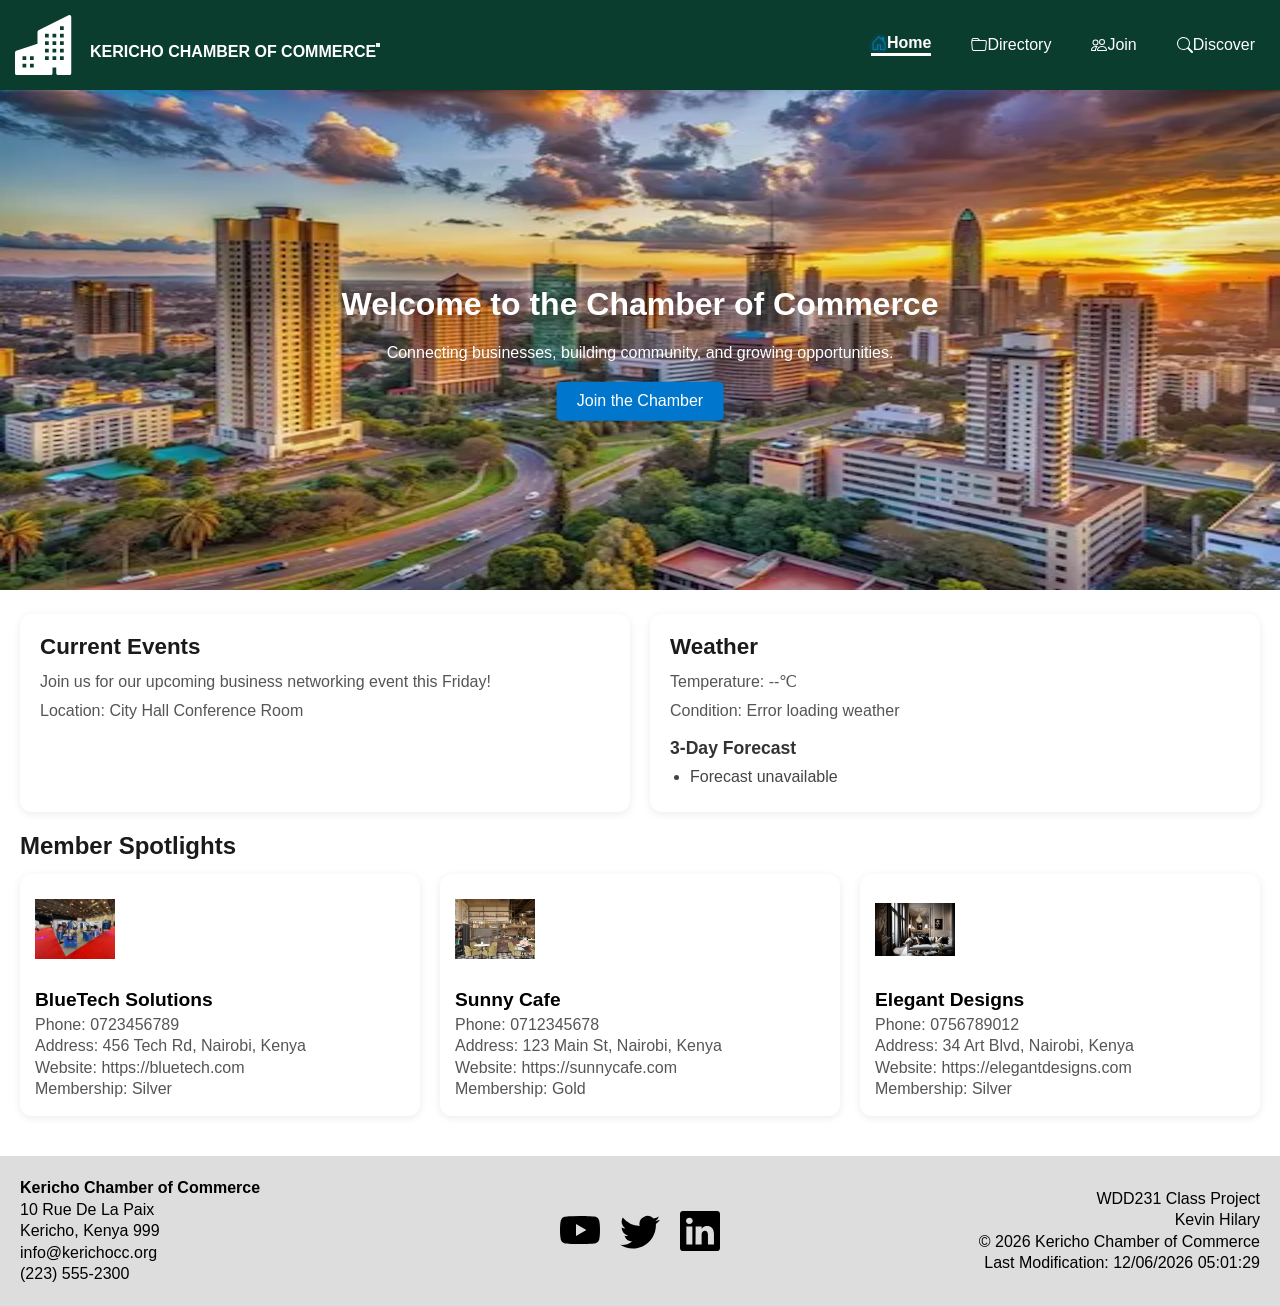
==== chamber/index.html @ c84eed0a "home" ====
<!DOCTYPE html>
<html lang="en">

<head>
    <meta charset="UTF-8">
    <meta name="viewport" content="width=device-width, initial-scale=1.0">
    <title>Kericho Chamber of Commerce Home Page</title>
    <meta name="description"
        content="Kevin Hilary is a web and computer programming student in Kenya building responsive websites and also studing Medicine.">
    <meta name="author" content="Kevin Hilary">
    <link rel="icon" href="images/favicon.svg">
    <!-- Open Graph Meta Tags -->
    <meta property="og:title" content="Home Page">
    <meta property="og:description"
        content="This is my course home page for Web Fundamentals showing my projects and assignments.">
    <meta property="og:image" content="https://kevinhilary.github.io/wdd231/chamber/images/chamberimg-large.webp">
    <meta property="og:url" content="https://kevinhilary.github.io/wdd231/chamber/index.html">
    <!-- Preconnect for faster loading -->
    <link rel="preconnect" href="https://fonts.googleapis.com">
    <link rel="preconnect" href="https://fonts.gstatic.com" crossorigin>

    <!-- Link to the Google Font -->
    <link href="https://fonts.googleapis.com/css2?family=Roboto:wght@400;700&display=swap" rel="stylesheet">
    <link rel="stylesheet" href="styles/normalize.css">
    <link rel="stylesheet" href="styles/main.css">
    <script src="scripts/main.js" defer></script>
</head>

<body>
    <header>
        <img class="logo" src="images/buildings-fill.svg" alt="logo">
        <span>KERICHO CHAMBER OF COMMERCE</span>
        <button id="ham-btn" class="hamburger"></button>
        <nav id="nav-bar" class="firstflex navigation">
            <ul>
                <li class="active">
                    <img src="images/house-door.svg" alt="home">
                    <a href="#">Home</a>
                </li>

                <li>
                    <img src="images/folder.svg" alt="directory">
                    <a href="directory.html">Directory</a>
                </li>

                <li>
                    <img src="images/people.svg" alt="join">
                    <a href="join.html">Join</a>
                </li>

                <li>
                    <img src="images/search.svg" alt="discover">
                    <a href="discover.html">Discover</a>
                </li>
            </ul>
        </nav>
    </header>
    <main>
        <section class="hero">
            <picture>
            <source srcset="images/hero-image-large.webp" media="(min-width: 1000px)">
            <source srcset="images/hero-image-medium.webp" media="(min-width: 600px)">
            <img src="images/hero-image-small.webp" alt="Home" loading="lazy">
        </picture>
        <div class="hero-text">
            <h1>Welcome to the Chamber of Commerce</h1>
            <p>Connecting businesses, building community, and growing opportunities.</p>
            <a href="join.html" class="cta-button">Join the Chamber</a>
        </div>
        </section>
        <section class="home-info">
            <div class="eventss">
                <h2>Current Events</h2>
                <p>Join us for our upcoming business networking event this Friday!</p>
                <p>Location: City Hall Conference Room</p>
            </div>
            <div class="weatherr">
                <h2>Weather</h2>
                <p>Temperature: <span id="temp">--</span>℃</p>
                <p>Condition: <span id="desc">--</span></p>
                <h3>3-Day Forecast</h3>
                <ul id="forecast">
                    <li>Day 1: --℃</li>
                    <li>Day 2: --℃</li>
                    <li>Day 3: --℃</li>
                </ul>
            </div>
        </section>
        <section class="spotlights">
            <h2>Member Spotlights</h2>
            <div class="spotlight-cards" id="spotlight-cards">

            </div>
        </section>
    </main>
    <footer>
        <div class="footer-container">

            <div class="footer-left">
                <p><strong>Kericho Chamber of Commerce</strong></p>
                <p>10 Rue De La Paix</p>
                <p>Kericho, Kenya 999</p>
                <p>info@kerichocc.org</p>
                <p>(223) 555-2300</p>
            </div>

            <div class="footer-center">
                <img src="images/youtube.svg" alt="YouTube">
                <img src="images/twitter.svg" alt="Twitter">
                <img src="images/linkedin.svg" alt="LinkedIn">
            </div>

            <div class="footer-right">
                <p>WDD231 Class Project</p>
                <p>Kevin Hilary</p>
                <p>© <span id="year"></span> Kericho Chamber of Commerce</p>
                <p>Last Modification: <span id="lastModified"></span></p>
            </div>

        </div>
    </footer>
</body>

</html>
---- chamber/styles/main.css ----
* {
    margin: 0;
    padding: 0;
    font-family: "Josefin Sans", sans-serif;
    box-sizing: border-box;
}

header {
    display: flex;
    align-items: center;
    background-color: #0b3d2e;
    color: white;
    padding: 15px;
}

.firstflex ul {
    display: flex;
    gap: 40px;
    list-style: none;
    justify-content: flex-end;
    margin-top: 0;
    padding: 10px;
}

.firstflex {
    margin-left: auto;
}

header img {
    filter: invert(100%)
}

header span {
    margin-left: 15px;
    margin-top: 15px;
    font-weight: bold;
}

.logo {
    width: 60px;
    height: auto;
}

.firstflex li.active {
    color: #ffffff;
    font-weight: bold;
    border-bottom: 3px solid #ffffff;
}

.firstflex li.active img {
    filter: invert(31%) sepia(90%) saturate(5000%) hue-rotate(180deg) brightness(0.95) drop-shadow(0 0 2px #0077cc);
}

.firstflex li:hover {
    color: #a0d8ff;
    text-decoration: underline;
}

.firstflex li {
    display: flex;
    align-items: center;
}

.chamberpic img {
    width: 100%;
    height: 500px;
    display: block;
    object-fit: cover;
}

.hometitle {
    padding: 10px;
}

.events {
    background: lightgray;
    padding-bottom: 10px;
}

.events h2 {
    display: block;
    background-color: black;
    color: white;
    text-align: center;
    padding: 6px;
}

.weather {
    background: lightgray;
    padding-bottom: 10px;
}

.weather h2 {
    display: block;
    background-color: black;
    color: white;
    text-align: center;
    padding: 6px;
}

.forecast {
    background: lightgray;
    padding-bottom: 10px;
}

.forecast h2 {
    display: block;
    background-color: black;
    color: white;
    text-align: center;
    padding: 6px;
}

.forecast p {
    padding: 5px;
    margin-left: 10px;
}

.homeflex {
    display: flex;
    gap: 1rem;
}

.homeflex section {
    flex: 1;
}

.home-flex h2 {
    margin-top: 0;
}

.cards {
    display: grid;
    grid-template-columns: repeat(auto-fit, minmax(300px, 1fr));
    gap: 20px;
    margin-top: 40px;
}

body.list-view .cards {
    display: block;
}

body.list-view .cards section {
    margin-bottom: 20px;
    width: 100%;
}

.cards section {
    background: #eee;
    padding: 20px;
    border-radius: 8px;
}

.name {
    font-size: 1.4rem;
    font-weight: bold;
    text-align: center;
    margin-bottom: 5px;
}

.tagline {
    font-size: 0.9rem;
    text-align: center;
    border-bottom: 11px solid #ccc;
    padding-bottom: 8px;
    margin-bottom: 15px;
}

.business-info {
    display: flex;
    gap: 15px;
    align-items: center;
    flex-wrap: wrap;
}

.contact p {
    margin: 4px 0;
}



.footer-left p {
    margin: 3px 0;
}

.footer-center {
    display: flex;
    justify-content: center;
    gap: 20px;
}

.footer-center img {
    width: 40px;
}

.footer-right {
    text-align: right;
}

.footer-right p {
    margin: 3px 0;
}

.footer-container {
    display: grid;
    grid-template-columns: 1fr 1fr 1fr;
    align-items: center;
}

footer {
    background: #ddd;
    margin-top: 40px;
    padding: 20px;
}

/* Container for buttons */
.toggle-buttons {
    display: flex;
    justify-content: center;
    /* center horizontally */
    gap: 15px;
    /* space between buttons */
    margin-top: 20px;
    /* space between buttons and cards */
}

/* Button styling */
.toggle-buttons button {
    background-color: #0077cc;
    color: white;
    border: none;
    padding: 10px 20px;
    border-radius: 8px;
    cursor: pointer;
    font-weight: bold;
    font-size: 1rem;
    transition: background-color 0.3s, transform 0.2s;
}

/* Hover effect */
.toggle-buttons button:hover {
    background-color: #005fa3;
    transform: scale(1.05);
}

/* Active button style */
.toggle-buttons button.active {
    background-color: #ffcc00;
    color: #000;
}

.business-info img {
    width: 200px;
    height: auto;
    object-fit: cover;
    border-radius: 8px;
    flex-shrink: 0;
}

.parent-div {
    display: flex;
    gap: 10px;
}

.sun {
    width: 50px;
    height: auto;
    margin-left: 12px;
}

body.list-view .business-info img {
    display: none;
}

.hero {
    position: relative;
    text-align: center;
}

.hero img {
    width: 100%;
    height: 500px;
}

.hero-text {
    position: absolute;
    top: 50%;
    left: 50%;
    transform: translate(-50%, -50%);
    color: white;
}

.cta-button {
    display: inline-block;
    padding: 10px 20px;
    background-color: #0077cc;
    color: white;
    text-decoration: none;
    margin-top: 20px;
    border-radius: 5px;
}

.home-info {
    display: grid;
    grid-template-columns: 1fr 1fr;
    gap: 20px;
    margin: 20px;
}

.eventss,
.weatherr {
    background-color: #ffffff;
    padding: 20px;
    border-radius: 12px;
    box-shadow: 0 2px 8px rgba(0, 0, 0, 0.08);
}

.eventss h2,
.weatherr h2 {
    margin-bottom: 10px;
    font-size: 1.4rem;
    color: #1a1a1a;
}

.weatherr h3 {
    margin-top: 15px;
    font-size: 1.1rem;
    color: #333;
}

.eventss p,
.weatherr p {
    margin: 5px 0;
    color: #555;
    line-height: 1.5;
}

#forecast {
    margin-top: 10px;
    padding-left: 20px;
    color: #444;
}

#forecast li {
    margin-bottom: 5px;
}
.spotlights{margin: 20px}
.spotlights h2{margin-bottom: 15px;font-size: 1.5rem;color: #1a1a1a;}
.spotlight-cards{display: grid;grid-template-columns: repeat(3, 1fr);gap: 20px;}
.spotlight-card{background-color: #ffffff;padding: 15px;border-radius: 12px;box-shadow: 0 2px 8px rgba(0, 0, 0, 0.08);}
.spotlight-card img{width: 80px;height: 80px;object-fit: contain;margin-bottom: 10px;}
.spotlight-card h3{margin: 5px 0;font-size: 1.2rem;}
.spotlight-card p{margin:3px 0; color: #555}
@media screen and (max-width: 650px) {
    header span {
        font-size: 12px;
        width: 60px;
    }

    .firstflex ul {
        display: flex;
        flex-direction: column;
        align-items: flex-start;
    }

    .hamburger {
        background: none;
        border: none;
        color: white;
        cursor: pointer;
        font-family: Verdana, Geneva, Tahoma, sans-serif;
        margin-left: auto;
    }

    .hamburger::before {
        content: "\2630";
        font-size: 2rem;

    }

    .hamburger.show::before {
        content: "\00d7";
    }

    button {
        display: block;
    }

    .navigation {
        display: none;
    }

    .navigation.show {
        display: block;
    }

    .homeflex {
        display: flex;
        flex-direction: column;
        gap: 1rem;
    }

    .cards {
        display: grid;
        grid-template-columns: 1fr;
        gap: 20px;
    }

    .footer-container {
        grid-template-columns: 1fr;
        text-align: center;
        gap: 15px;
    }

    .footer-right {
        text-align: center;
    }

    .padded {
        padding: 10px;
    }

    .hero img {
        height: 300px;
    }

    .hero-text {
        background-color: #f5f7fa;
        position: static;
        transform: none;
        color: black;
        padding: 20px;
        text-align: center;
        border-radius: 10px;
        margin: 15px auto;
        max-width: 90%;
    }

    .hero {
        text-align: center;
    }

    .hero-text h1 {
        font-size: 1.5rem;
        color: #1a1a1a;
    }

    .hero-text p {
        font-size: 1rem;
        color: #444;
    }

    .cta-button {
        padding: 8px 15px;
        font-size: 0.9rem;
    }

    .home-info {
        grid-template-columns:1fr;
    }
    .spotlight-cards{grid-template-columns: 1fr;}
}
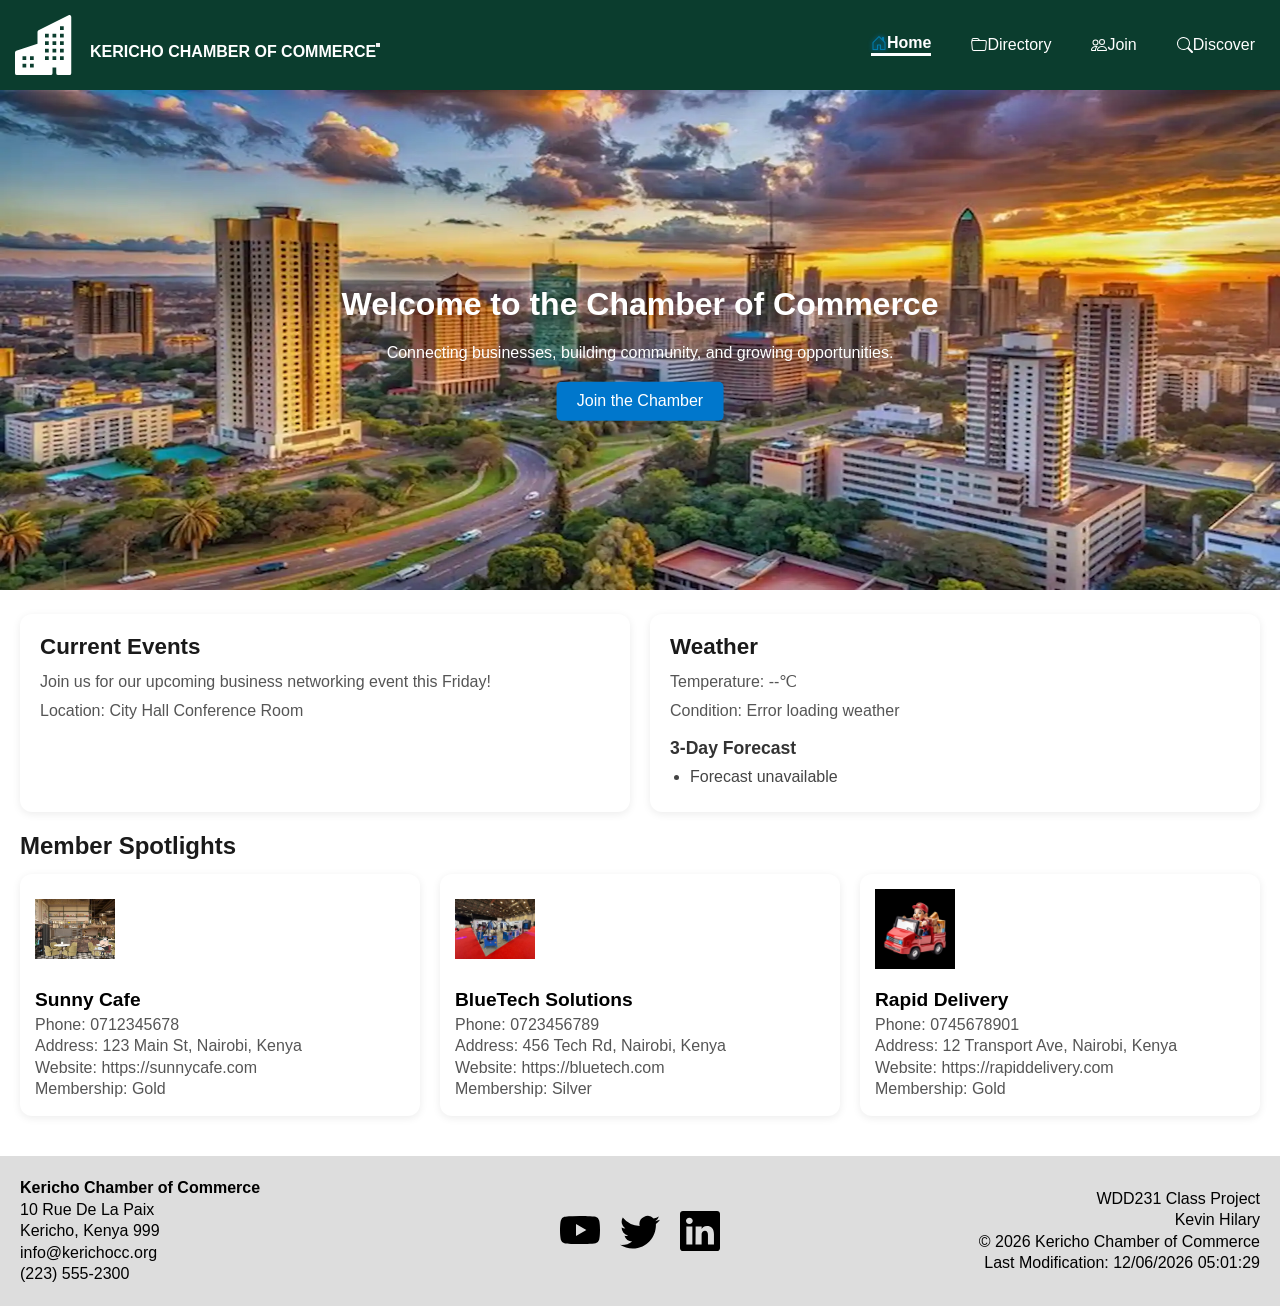
==== commit d49b47ad: "week4" ====
--- a/chamber/index.html
+++ b/chamber/index.html
@@ -35,7 +35,7 @@
             <ul>
                 <li class="active">
                     <img src="images/house-door.svg" alt="home">
-                    <a href="#">Home</a>
+                    <a href="index.html">Home</a>
                 </li>
 
                 <li>
--- a/chamber/styles/main.css
+++ b/chamber/styles/main.css
@@ -344,13 +344,107 @@
 #forecast li {
     margin-bottom: 5px;
 }
-.spotlights{margin: 20px}
-.spotlights h2{margin-bottom: 15px;font-size: 1.5rem;color: #1a1a1a;}
-.spotlight-cards{display: grid;grid-template-columns: repeat(3, 1fr);gap: 20px;}
-.spotlight-card{background-color: #ffffff;padding: 15px;border-radius: 12px;box-shadow: 0 2px 8px rgba(0, 0, 0, 0.08);}
-.spotlight-card img{width: 80px;height: 80px;object-fit: contain;margin-bottom: 10px;}
-.spotlight-card h3{margin: 5px 0;font-size: 1.2rem;}
-.spotlight-card p{margin:3px 0; color: #555}
+
+.spotlights {
+    margin: 20px
+}
+
+.spotlights h2 {
+    margin-bottom: 15px;
+    font-size: 1.5rem;
+    color: #1a1a1a;
+}
+
+.spotlight-cards {
+    display: grid;
+    grid-template-columns: repeat(3, 1fr);
+    gap: 20px;
+}
+
+.spotlight-card {
+    background-color: #ffffff;
+    padding: 15px;
+    border-radius: 12px;
+    box-shadow: 0 2px 8px rgba(0, 0, 0, 0.08);
+}
+
+.spotlight-card img {
+    width: 80px;
+    height: 80px;
+    object-fit: contain;
+    margin-bottom: 10px;
+}
+
+.spotlight-card h3 {
+    margin: 5px 0;
+    font-size: 1.2rem;
+}
+
+.spotlight-card p {
+    margin: 3px 0;
+    color: #555
+}
+
+/* MAIN LAYOUT - DESKTOP FIRST */
+.join-container {
+    display: flex;
+    gap: 20px;
+    align-items: flex-start;
+}
+
+/* FORM (LEFT SIDE) */
+form {
+    flex: 2;
+    display: flex;
+    flex-direction: column;
+    gap: 12px;
+}
+
+/* CARDS (RIGHT SIDE) */
+.cards {
+    flex: 1;
+    display: grid;
+    gap: 15px;
+}
+
+/* CARD STYLE */
+.card {
+    padding: 20px;
+    background: #f2f2f2;
+    border-radius: 12px;
+    text-align: center;
+
+    /* animation */
+    opacity: 0;
+    transform: translateY(20px);
+    animation: fadeIn 1s forwards;
+}
+
+/* STAGGER ANIMATION */
+.card:nth-child(1) {
+    animation-delay: 0.2s;
+}
+
+.card:nth-child(2) {
+    animation-delay: 0.4s;
+}
+
+.card:nth-child(3) {
+    animation-delay: 0.6s;
+}
+
+.card:nth-child(4) {
+    animation-delay: 0.8s;
+}
+
+/* ANIMATION KEYFRAMES */
+@keyframes fadeIn {
+    to {
+        opacity: 1;
+        transform: translateY(0);
+    }
+}
+
 @media screen and (max-width: 650px) {
     header span {
         font-size: 12px;
@@ -456,7 +550,34 @@
     }
 
     .home-info {
-        grid-template-columns:1fr;
-    }
-    .spotlight-cards{grid-template-columns: 1fr;}
-}+        grid-template-columns: 1fr;
+    }
+
+    .spotlight-cards {
+        grid-template-columns: 1fr;
+    }
+
+
+    .join-container {
+        flex-direction: column;
+        padding: 10px;
+    }
+
+    form {
+        width: 100%;
+        max-width: 500px;
+        margin: 0 auto; /* centers the form */
+    }
+
+    .cards {
+        width: 100%;
+        max-width: 500px;
+        margin: 0 auto; /* centers cards */
+    }
+
+    .card {
+        width: 100%;
+    }
+
+}
+
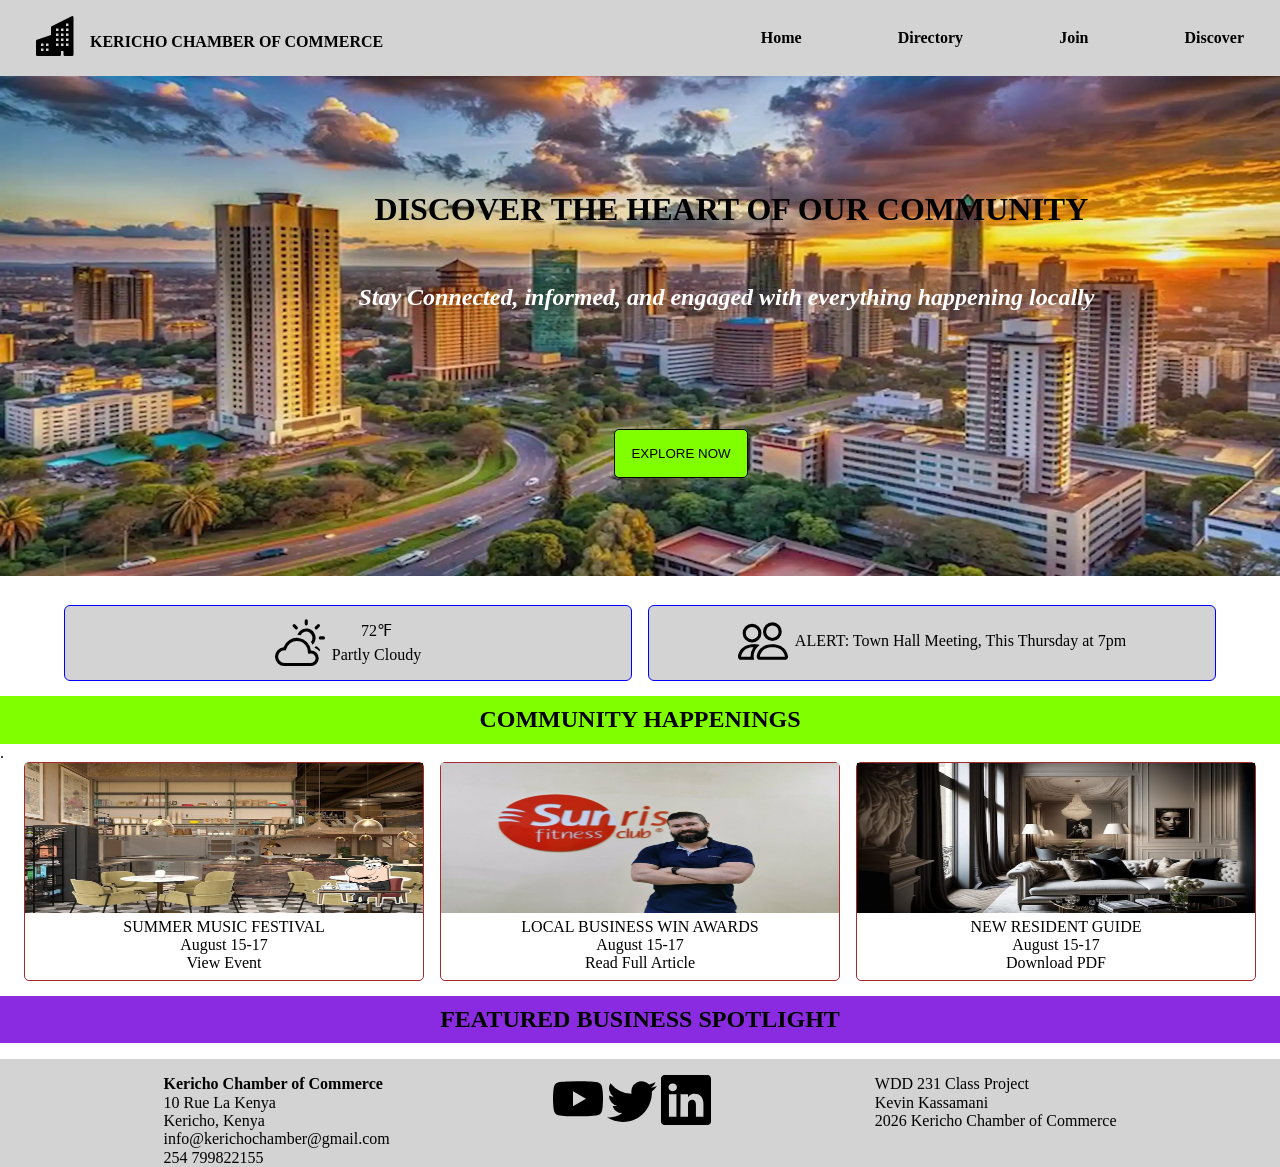
==== commit 409c7867: "home" ====
--- a/chamber/index.html
+++ b/chamber/index.html
@@ -4,17 +4,17 @@
 <head>
     <meta charset="UTF-8">
     <meta name="viewport" content="width=device-width, initial-scale=1.0">
-    <title>Kericho Chamber of Commerce Home Page</title>
+    <title>Kericho Chamber of Commerce Homepage</title>
     <meta name="description"
         content="Kevin Hilary is a web and computer programming student in Kenya building responsive websites and also studing Medicine.">
     <meta name="author" content="Kevin Hilary">
     <link rel="icon" href="images/favicon.svg">
     <!-- Open Graph Meta Tags -->
-    <meta property="og:title" content="Home Page">
+    <meta property="og:title" content="Directory Page">
     <meta property="og:description"
-        content="This is my course home page for Web Fundamentals showing my projects and assignments.">
+        content="This is my course directory page for Web Fundamentals showing my projects and assignments.">
     <meta property="og:image" content="https://kevinhilary.github.io/wdd231/chamber/images/chamberimg-large.webp">
-    <meta property="og:url" content="https://kevinhilary.github.io/wdd231/chamber/index.html">
+    <meta property="og:url" content="https://kevinhilary.github.io/wdd231/chamber/directory.html">
     <!-- Preconnect for faster loading -->
     <link rel="preconnect" href="https://fonts.googleapis.com">
     <link rel="preconnect" href="https://fonts.gstatic.com" crossorigin>
@@ -22,101 +22,105 @@
     <!-- Link to the Google Font -->
     <link href="https://fonts.googleapis.com/css2?family=Roboto:wght@400;700&display=swap" rel="stylesheet">
     <link rel="stylesheet" href="styles/normalize.css">
-    <link rel="stylesheet" href="styles/main.css">
-    <script src="scripts/main.js" defer></script>
+    <link rel="stylesheet" href="styles/mainn.css">
+    <script src="scripts/mainn.js" defer></script>
 </head>
 
 <body>
     <header>
-        <img class="logo" src="images/buildings-fill.svg" alt="logo">
-        <span>KERICHO CHAMBER OF COMMERCE</span>
-        <button id="ham-btn" class="hamburger"></button>
-        <nav id="nav-bar" class="firstflex navigation">
+        <div>
+            <img src="images/buildings-fill.svg" alt="">
+            <span>KERICHO CHAMBER OF COMMERCE</span>
+        </div>
+        <button id="menuBtn"> &#9776; </button>
+        <nav id="navMenu">
             <ul>
-                <li class="active">
-                    <img src="images/house-door.svg" alt="home">
-                    <a href="index.html">Home</a>
-                </li>
-
-                <li>
-                    <img src="images/folder.svg" alt="directory">
-                    <a href="directory.html">Directory</a>
-                </li>
-
-                <li>
-                    <img src="images/people.svg" alt="join">
-                    <a href="join.html">Join</a>
-                </li>
-
-                <li>
-                    <img src="images/search.svg" alt="discover">
-                    <a href="discover.html">Discover</a>
-                </li>
+                <li><a href="index.html">Home</a></li>
+                <li><a href="#">Directory</a> </li>
+                <li><a href="#">Join</a></li>
+                <li><a href="#">Discover</a></li>
             </ul>
         </nav>
     </header>
+
     <main>
-        <section class="hero">
+        <div class="absolute-container">
             <picture>
-            <source srcset="images/hero-image-large.webp" media="(min-width: 1000px)">
-            <source srcset="images/hero-image-medium.webp" media="(min-width: 600px)">
-            <img src="images/hero-image-small.webp" alt="Home" loading="lazy">
-        </picture>
-        <div class="hero-text">
-            <h1>Welcome to the Chamber of Commerce</h1>
-            <p>Connecting businesses, building community, and growing opportunities.</p>
-            <a href="join.html" class="cta-button">Join the Chamber</a>
+                <source srcset="images/hero-image-large.webp" media="(min-width: 1000px)">
+                <source srcset="images/hero-image-medium" media="(min-width: 550px)">
+                <img src="images/hero-image-small.webp" alt="nairobi">
+            </picture>
+
+            <h1>DISCOVER THE HEART OF OUR COMMUNITY</h1>
+            <h2>Stay Connected, informed, and engaged with everything happening locally</h2>
+            <button>EXPLORE NOW</button>
         </div>
-        </section>
-        <section class="home-info">
-            <div class="eventss">
-                <h2>Current Events</h2>
-                <p>Join us for our upcoming business networking event this Friday!</p>
-                <p>Location: City Hall Conference Room</p>
+        <div class="w-flex">
+            <div class="w-card">
+                <div>
+                    <img src="images/cloud-sun.svg">
+                </div>
+                <div>
+                    <p>72℉</p>
+                    <p>Partly Cloudy</p>
+                </div>
             </div>
-            <div class="weatherr">
-                <h2>Weather</h2>
-                <p>Temperature: <span id="temp">--</span>℃</p>
-                <p>Condition: <span id="desc">--</span></p>
-                <h3>3-Day Forecast</h3>
-                <ul id="forecast">
-                    <li>Day 1: --℃</li>
-                    <li>Day 2: --℃</li>
-                    <li>Day 3: --℃</li>
-                </ul>
+            <div class="w-card">
+                <div>
+                    <img src="images/people.svg" alt="people">
+                </div>
+                <div class="ppp">
+                    <p>ALERT: Town Hall Meeting, This Thursday at 7pm</p>
+                </div>
             </div>
-        </section>
-        <section class="spotlights">
-            <h2>Member Spotlights</h2>
-            <div class="spotlight-cards" id="spotlight-cards">
-
+        </div>
+        <h2 class="coom">COMMUNITY HAPPENINGS</h2>.
+        <div class="ha-flex">
+            <div class="ha-card">
+                <img src="images/sunnycafe.jpeg" alt="festival">
+                <p>SUMMER MUSIC FESTIVAL</p>
+                <p>August 15-17</p>
+                <a href="">View Event</a>
             </div>
-        </section>
+            <div class="ha-card">
+                <img src="images/sunrisefitness.jpeg" alt="residence">
+                <p>LOCAL BUSINESS WIN AWARDS</p>
+                <p>August 15-17</p>
+                <a href="">Read Full Article</a>
+            </div>
+            <div class="ha-card">
+                <img src="images/elegantdesigns.jpeg" alt="residence">
+                <p>NEW RESIDENT GUIDE</p>
+                <p>August 15-17</p>
+                <a href="">Download PDF</a>
+            </div>
+        </div>
+        <h2 class="coom2">FEATURED BUSINESS SPOTLIGHT</h2>
     </main>
     <footer>
-        <div class="footer-container">
-
-            <div class="footer-left">
-                <p><strong>Kericho Chamber of Commerce</strong></p>
-                <p>10 Rue De La Paix</p>
-                <p>Kericho, Kenya 999</p>
-                <p>info@kerichocc.org</p>
-                <p>(223) 555-2300</p>
-            </div>
-
-            <div class="footer-center">
-                <img src="images/youtube.svg" alt="YouTube">
-                <img src="images/twitter.svg" alt="Twitter">
-                <img src="images/linkedin.svg" alt="LinkedIn">
-            </div>
-
-            <div class="footer-right">
-                <p>WDD231 Class Project</p>
-                <p>Kevin Hilary</p>
-                <p>© <span id="year"></span> Kericho Chamber of Commerce</p>
-                <p>Last Modification: <span id="lastModified"></span></p>
-            </div>
-
+        <div>
+            <p><strong>Kericho Chamber of Commerce</strong></p>
+            <p>10 Rue La Kenya</p>
+            <p>Kericho, Kenya</p>
+            <p>info@kerichochamber@gmail.com</p>
+            <p>254 799822155</p>
+        </div>
+        <div>
+            <a href="#">
+                <img src="images/youtube.svg" alt="youtube">
+            </a>
+            <a href="#">
+                <img src="images/twitter.svg" alt="twitter">
+            </a>
+            <a href="#">
+                <img src="images/linkedin.svg" alt="linkedin">
+            </a>
+        </div>
+        <div>
+            <p>WDD 231 Class Project</p>
+            <p>Kevin Kassamani</p>
+            <p>2026 Kericho Chamber of Commerce</p>
+            <p id="lastmodiii"></p>
         </div>
     </footer>
 </body>
--- a/chamber/styles/mainn.css
+++ b/chamber/styles/mainn.css
@@ -0,0 +1,221 @@
+* {
+    padding: 0;
+    margin: 0;
+    box-sizing: border-box;
+}
+
+header {
+    display: flex;
+    padding: 1rem;
+    align-items: center;
+    background-color: lightgray;
+    color: black;
+}
+
+header nav ul {
+    display: flex;
+    gap: 6rem;
+}
+
+header nav {
+    margin-left: auto;
+    margin-right: 20px;
+}
+
+header img {
+    margin-left: 20px;
+    margin-right: 10px;
+    width: 40px;
+    height: 40px;
+}
+
+header a {
+    text-decoration: none;
+    font-weight: bold;
+    color: black;
+    cursor: pointer;
+}
+
+header li {
+    list-style: none;
+}
+
+header span {
+    font-weight: bold;
+    position: relative;
+    top: -9px;
+}
+
+#menuBtn {
+    display: none;
+}
+
+main h1 {
+    display: block;
+    font-size: 2rem;
+    font-weight: bold;
+    padding: 1rem;
+}
+
+.list-grid {
+    display: flex;
+    gap: 16px;
+    justify-content: center;
+}
+
+.list-grid button {
+    width: 150px;
+    background-color: bisque;
+    color: black;
+    border-radius: 4px;
+    padding: 1rem;
+}
+
+.card-flex {
+    display: flex;
+    gap: 10px;
+    border-top: 1px solid black;
+    padding-top: 8px;
+}
+
+.card-flex img {
+    width: 150px;
+    height: 150px;
+}
+
+.cardflex-cards {
+    background-color: lightgray;
+    padding: 1rem;
+    border-radius: 4px;
+    display: inline-block;
+    margin-left: 1rem;
+    margin-top: 3rem;
+    margin-right: 1rem;
+}
+
+.bname {
+    text-align: center;
+    font-weight: bold;
+    padding: 8px;
+}
+
+.phone {
+    font-size: 1rem;
+    display: inline-block;
+}
+
+.card-columns {
+    display: grid;
+    grid-template-columns: 1fr 1fr;
+}
+
+.columngrid {
+    grid-template-columns: 1fr 1fr;
+}
+
+.columnlist {
+    grid-template-columns: 1fr;
+    max-width: 600px;
+    margin: 0 auto;
+}
+
+footer {
+    display: flex;
+    background-color: lightgrey;
+    justify-content: space-evenly;
+    margin-top: 1rem;
+    padding-top: 1rem;
+}
+
+footer img {
+    width: 50px;
+    height: 50px;
+}
+
+main picture img{width: 100%;height: 500px;}
+.absolute-container{position: relative;}
+.absolute-container h1{position: absolute;top: 10%;left: 28%;margin-top: 3rem;font-weight: bold;color: black;}
+.absolute-container h2{position: absolute;top: 0;left: 28%;margin-top: 13rem;color: white;font-style: italic;}
+.absolute-container button{position: absolute;top: 70%;left:48%;padding: 1rem;border-radius: 5px;background-color: chartreuse;border: 1px solid black;}
+.w-card{background-color: lightgray;padding: 10px;border-radius: 6px;text-align: center;border: 1px solid blue;}
+.w-flex{display: grid; grid-template-columns: 1fr 1fr;gap: 1rem;max-width: 90%;margin: 0 auto;margin-top: 1.5rem;}
+.w-card img{width: 50px;height: 50px;}
+.w-card{display: flex;gap: 7px;justify-content: center;}
+.w-card p{margin-top: 6px;}
+.ppp{margin-top: 10px;}
+.coom{background-color: chartreuse;color: black;text-align: center;padding: 10px;margin-top: 15px;}
+.ha-card{border: 1px solid brown;border-radius: 5px;width: 400px;}
+.ha-flex{display: flex;gap: 1rem;justify-content: center;}
+.ha-card img{width: 100%;height: 150px;}
+.ha-card p{text-align: center;}
+.ha-card a{display: block;text-align: center;margin-bottom: 7px;}
+.coom2{background-color: blueviolet;color: black;text-align: center;padding: 10px;margin-top: 15px;}
+@media screen and (max-width: 768px) {
+    #navMenu {
+        display: none;
+        flex-direction: column;
+    }
+
+    #navMenu.open {
+        display: flex;
+        gap: 10px;
+    }
+
+    #menuBtn {
+        font-size: 2rem;
+        background: none;
+        border: none;
+        cursor: pointer;
+        margin-left: auto;
+        display: block;
+    }
+
+    header nav ul {
+        flex-direction: column;
+        gap: 20px;
+    }
+
+    header img {
+        margin-left: 10px;
+    }
+
+    header span {
+        position: relative;
+        width: 150px;
+        display: block;
+        top: -5px;
+    }
+
+    .card-columns {
+        display: grid;
+        grid-template-columns: 1fr;
+    }
+
+    .card-flex img {
+        height: 100px;
+        width: 100px;
+    }
+
+    .phone {
+        font-size: 15px;
+    }
+
+    .card-flex p {
+        font-size: 12px;
+    }
+
+    footer {
+        display: grid;
+        grid-template-columns: 1fr;
+        gap: 1rem;
+        padding-left: 1rem;
+    }
+    .absolute-container h1{left: 20%;}
+    .absolute-container h2{left: 10%;margin-top: 18rem;}
+    .absolute-container button{left: 33%;top: 83%;}
+    .w-flex{display: block;}
+    .w-card{margin-bottom: 11px;}
+    .ha-flex{display: block;}
+    .ha-card{width: 300px;margin: 0 auto;margin-bottom: 15px;}
+    .coom2{font-size: 16px;}
+}
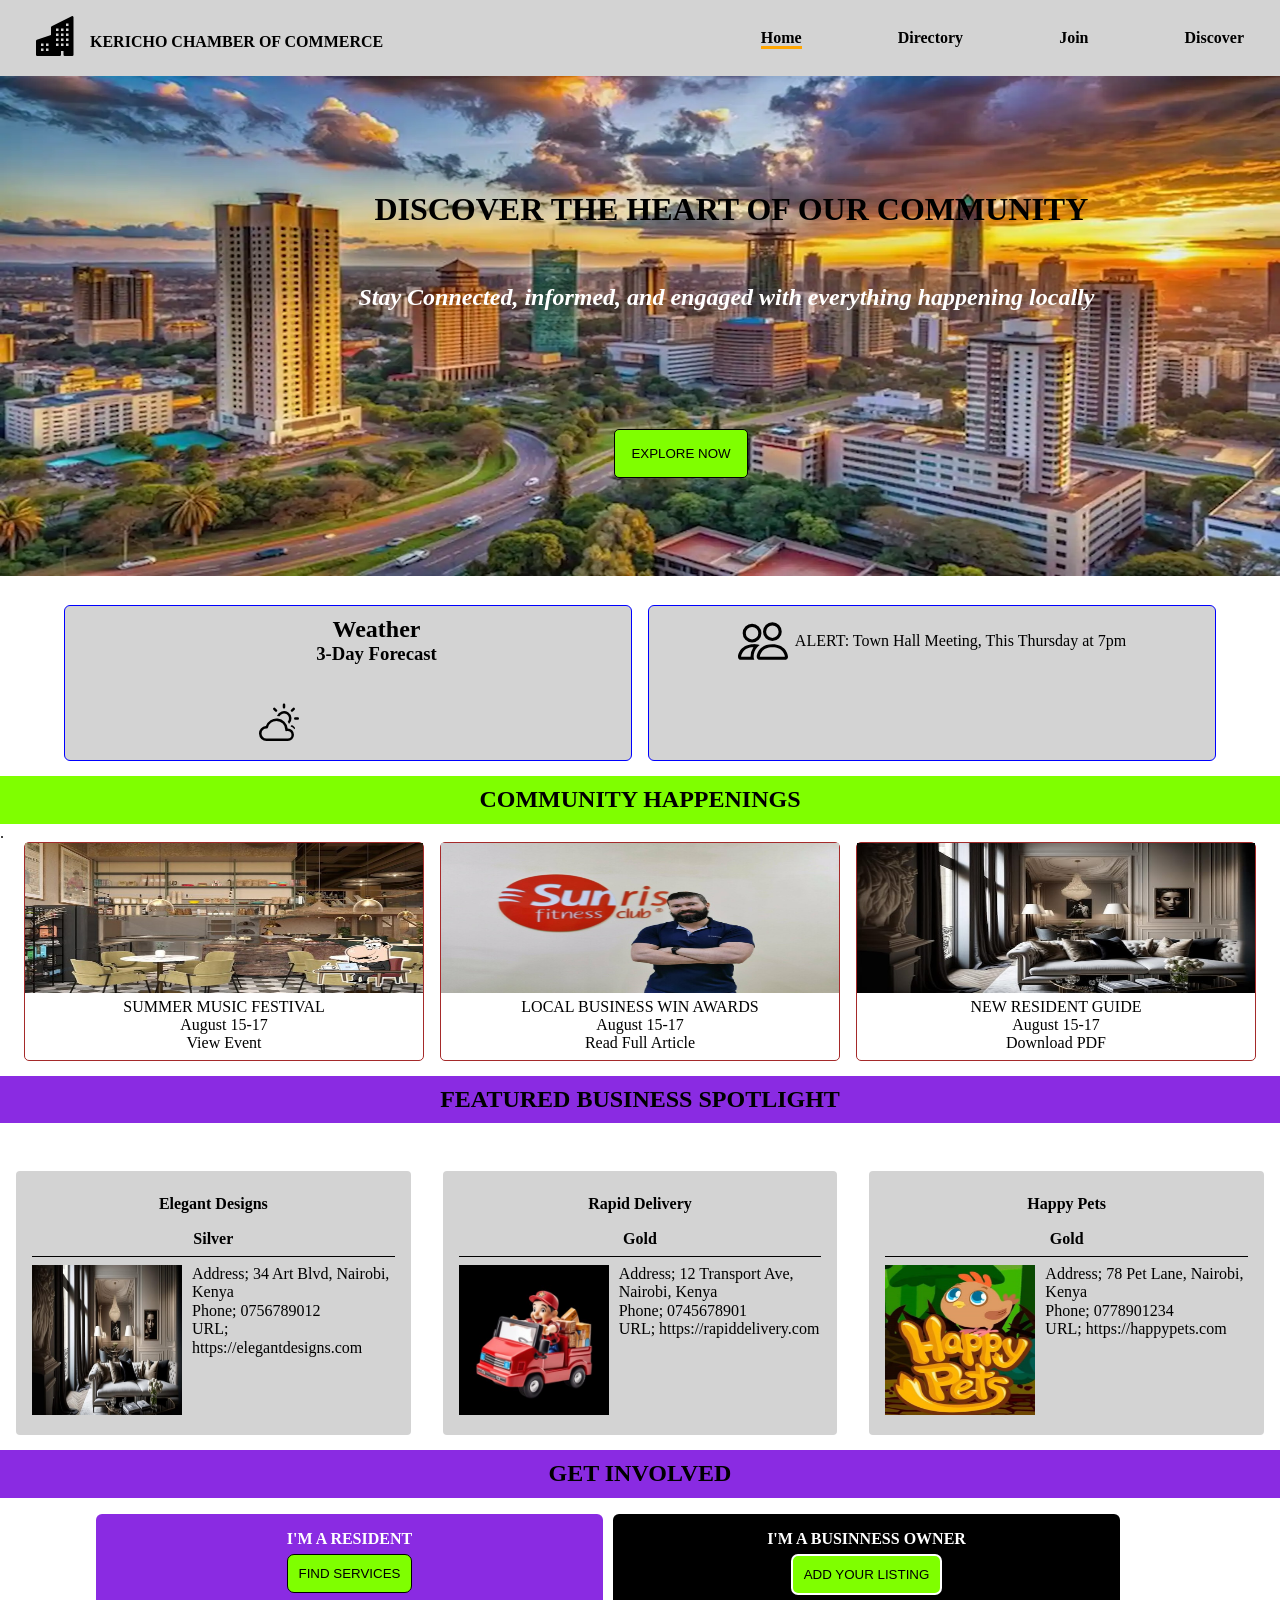
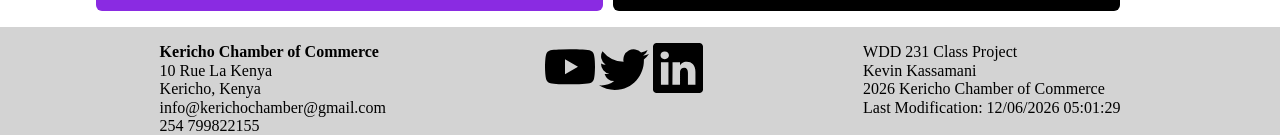
==== commit 9472a51f: "hh" ====
--- a/chamber/index.html
+++ b/chamber/index.html
@@ -35,19 +35,18 @@
         <button id="menuBtn"> &#9776; </button>
         <nav id="navMenu">
             <ul>
-                <li><a href="index.html">Home</a></li>
-                <li><a href="#">Directory</a> </li>
+                <li><a href="index.html" class="active">Home</a></li>
+                <li><a href="directory.html">Directory</a> </li>
                 <li><a href="#">Join</a></li>
                 <li><a href="#">Discover</a></li>
             </ul>
         </nav>
     </header>
-
     <main>
         <div class="absolute-container">
             <picture>
                 <source srcset="images/hero-image-large.webp" media="(min-width: 1000px)">
-                <source srcset="images/hero-image-medium" media="(min-width: 550px)">
+                <source srcset="images/hero-image-medium.webp" media="(min-width: 550px)">
                 <img src="images/hero-image-small.webp" alt="nairobi">
             </picture>
 
@@ -57,12 +56,16 @@
         </div>
         <div class="w-flex">
             <div class="w-card">
-                <div>
+                <div class="hyu">
                     <img src="images/cloud-sun.svg">
                 </div>
                 <div>
-                    <p>72℉</p>
-                    <p>Partly Cloudy</p>
+                    <section class="weather">
+                        <h2>Weather</h2>
+                        <div id="current-weather"></div>
+                        <h3>3-Day Forecast</h3>
+                        <div id="forecast"></div>
+                    </section>
                 </div>
             </div>
             <div class="w-card">
@@ -70,7 +73,7 @@
                     <img src="images/people.svg" alt="people">
                 </div>
                 <div class="ppp">
-                    <p>ALERT: Town Hall Meeting, This Thursday at 7pm</p>
+                    <p class="ppps">ALERT: Town Hall Meeting, This Thursday at 7pm</p>
                 </div>
             </div>
         </div>
@@ -96,6 +99,21 @@
             </div>
         </div>
         <h2 class="coom2">FEATURED BUSINESS SPOTLIGHT</h2>
+        <div class="card-columnss">
+
+        </div>
+
+        <h2 class="coom2">GET INVOLVED</h2>
+        <div class="bx">
+            <div class="box">
+                <h4>I'M A RESIDENT</h4>
+                <button>FIND SERVICES</button>
+            </div>
+            <div class="box box2">
+                <h4>I'M A BUSINNESS OWNER</h4>
+                <button>ADD YOUR LISTING</button>
+            </div>
+        </div>
     </main>
     <footer>
         <div>
--- a/chamber/styles/mainn.css
+++ b/chamber/styles/mainn.css
@@ -21,6 +21,7 @@
     margin-left: auto;
     margin-right: 20px;
 }
+header nav a.active{font-weight: bolder;border-bottom: 3px solid orange;}
 
 header img {
     margin-left: 20px;
@@ -140,6 +141,7 @@
 .w-card{background-color: lightgray;padding: 10px;border-radius: 6px;text-align: center;border: 1px solid blue;}
 .w-flex{display: grid; grid-template-columns: 1fr 1fr;gap: 1rem;max-width: 90%;margin: 0 auto;margin-top: 1.5rem;}
 .w-card img{width: 50px;height: 50px;}
+.hyu img{margin-top: 5rem;padding-right: 10px;}
 .w-card{display: flex;gap: 7px;justify-content: center;}
 .w-card p{margin-top: 6px;}
 .ppp{margin-top: 10px;}
@@ -150,6 +152,12 @@
 .ha-card p{text-align: center;}
 .ha-card a{display: block;text-align: center;margin-bottom: 7px;}
 .coom2{background-color: blueviolet;color: black;text-align: center;padding: 10px;margin-top: 15px;}
+.card-columnss{display: grid;grid-template-columns: 1fr 1fr 1fr;}
+.box{padding: 1rem;background-color: blueviolet;color: white;display: inline-block;border-radius: 6px;box-shadow: 1rem;text-align: center;}
+.box2{background-color: black;}
+.bx{display:grid; grid-template-columns: 1fr 1fr; margin-top: 1rem;gap: 10px; justify-content: center;align-content: center;max-width: 80%;margin-left: 6rem;}
+.box button{padding: 11px;background-color: chartreuse;color: black;margin-top: 6px;border-radius: 7px;border: 1px solid black;}
+.box2 button{border: 2px solid white;}
 @media screen and (max-width: 768px) {
     #navMenu {
         display: none;
@@ -218,4 +226,6 @@
     .ha-flex{display: block;}
     .ha-card{width: 300px;margin: 0 auto;margin-bottom: 15px;}
     .coom2{font-size: 16px;}
+    .card-columnss{grid-template-columns:1fr ;}
+    .bx{display: grid;grid-template-columns: 1fr;margin-left: 2.5rem;}
 }
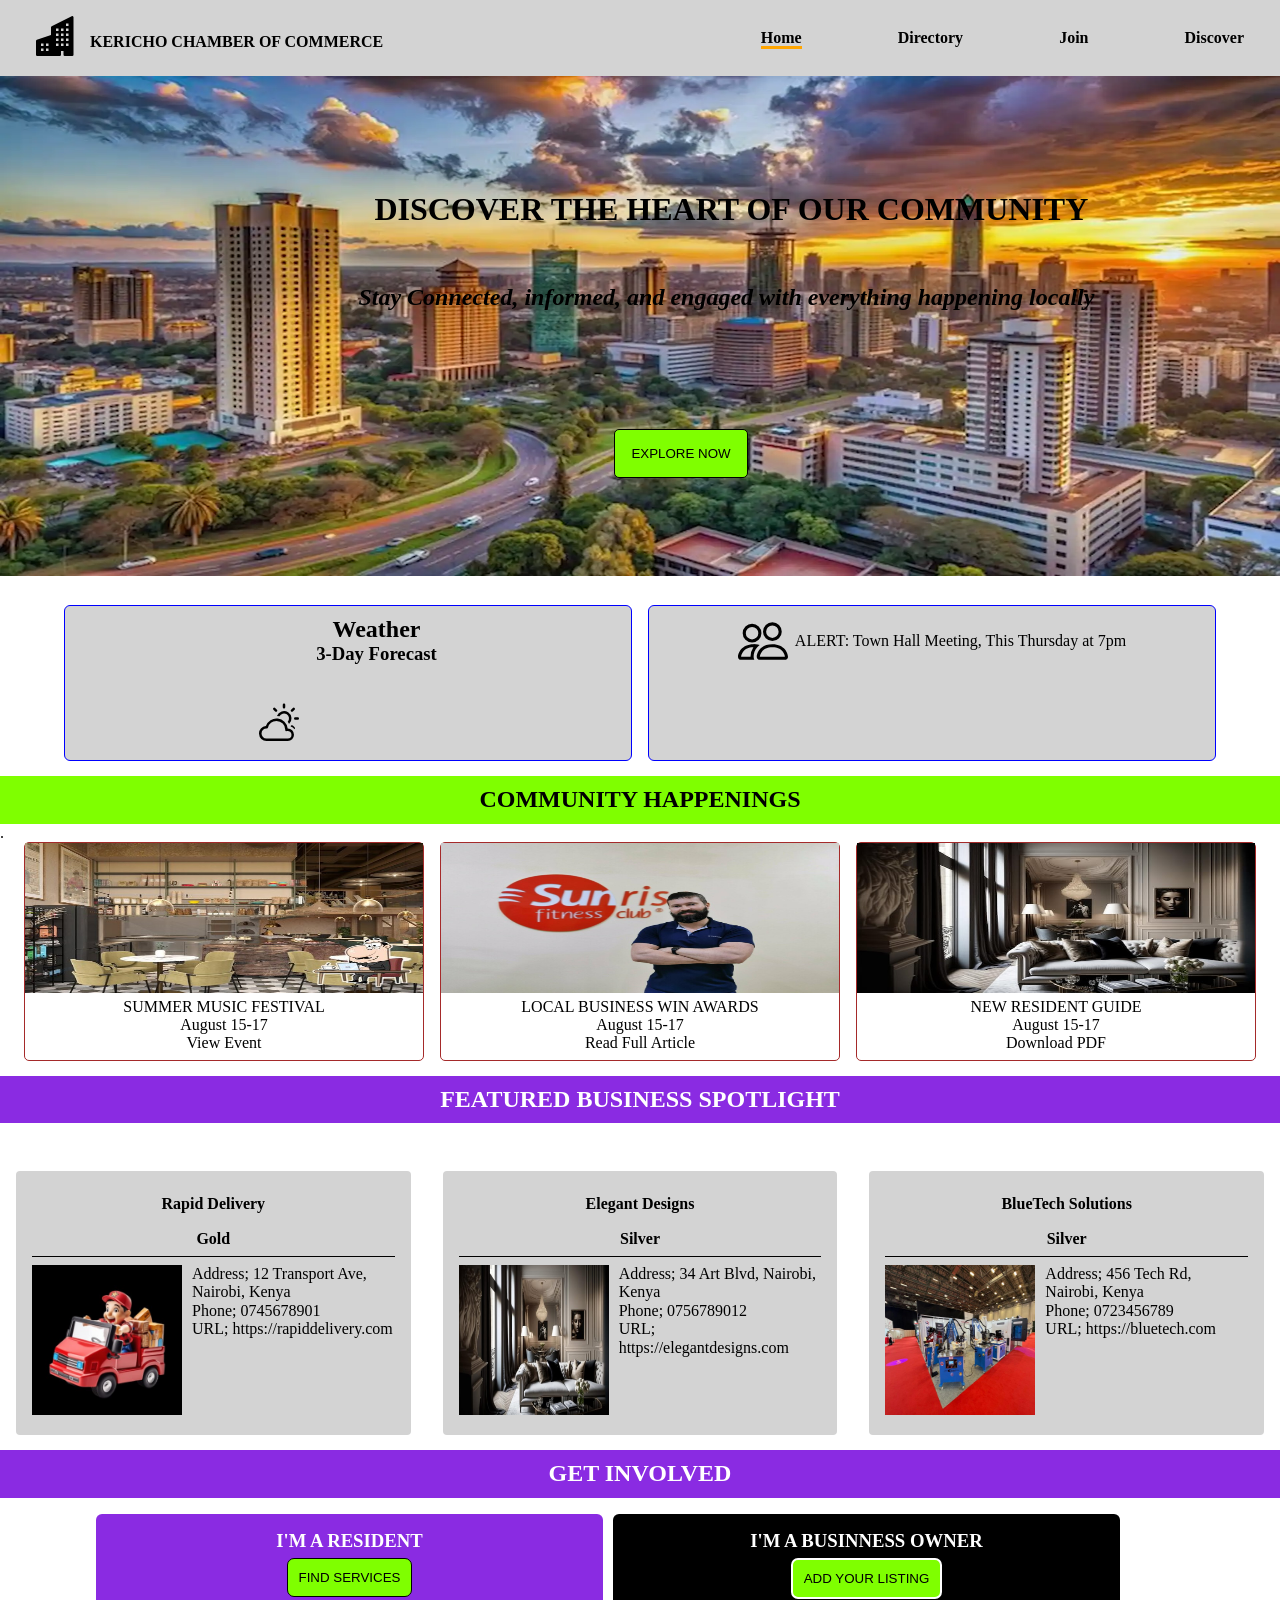
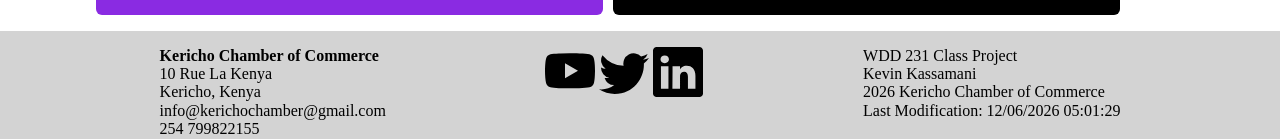
==== commit c7775682: "Corrections" ====
--- a/chamber/index.html
+++ b/chamber/index.html
@@ -35,7 +35,7 @@
         <button id="menuBtn"> &#9776; </button>
         <nav id="navMenu">
             <ul>
-                <li><a href="index.html" class="active">Home</a></li>
+                <li><a href="#" class="active">Home</a></li>
                 <li><a href="directory.html">Directory</a> </li>
                 <li><a href="#">Join</a></li>
                 <li><a href="#">Discover</a></li>
@@ -57,7 +57,7 @@
         <div class="w-flex">
             <div class="w-card">
                 <div class="hyu">
-                    <img src="images/cloud-sun.svg">
+                    <img src="images/cloud-sun.svg" alt="clouds">
                 </div>
                 <div>
                     <section class="weather">
@@ -83,19 +83,19 @@
                 <img src="images/sunnycafe.jpeg" alt="festival">
                 <p>SUMMER MUSIC FESTIVAL</p>
                 <p>August 15-17</p>
-                <a href="">View Event</a>
+                <a href="#">View Event</a>
             </div>
             <div class="ha-card">
                 <img src="images/sunrisefitness.jpeg" alt="residence">
                 <p>LOCAL BUSINESS WIN AWARDS</p>
                 <p>August 15-17</p>
-                <a href="">Read Full Article</a>
+                <a href="#">Read Full Article</a>
             </div>
             <div class="ha-card">
                 <img src="images/elegantdesigns.jpeg" alt="residence">
                 <p>NEW RESIDENT GUIDE</p>
                 <p>August 15-17</p>
-                <a href="">Download PDF</a>
+                <a href="#">Download PDF</a>
             </div>
         </div>
         <h2 class="coom2">FEATURED BUSINESS SPOTLIGHT</h2>
@@ -106,11 +106,11 @@
         <h2 class="coom2">GET INVOLVED</h2>
         <div class="bx">
             <div class="box">
-                <h4>I'M A RESIDENT</h4>
+                <h3>I'M A RESIDENT</h3>
                 <button>FIND SERVICES</button>
             </div>
             <div class="box box2">
-                <h4>I'M A BUSINNESS OWNER</h4>
+                <h3>I'M A BUSINNESS OWNER</h3>
                 <button>ADD YOUR LISTING</button>
             </div>
         </div>
--- a/chamber/styles/mainn.css
+++ b/chamber/styles/mainn.css
@@ -136,13 +136,13 @@
 main picture img{width: 100%;height: 500px;}
 .absolute-container{position: relative;}
 .absolute-container h1{position: absolute;top: 10%;left: 28%;margin-top: 3rem;font-weight: bold;color: black;}
-.absolute-container h2{position: absolute;top: 0;left: 28%;margin-top: 13rem;color: white;font-style: italic;}
+.absolute-container h2{position: absolute;top: 0;left: 28%;margin-top: 13rem;color: black;font-style: italic;}
 .absolute-container button{position: absolute;top: 70%;left:48%;padding: 1rem;border-radius: 5px;background-color: chartreuse;border: 1px solid black;}
-.w-card{background-color: lightgray;padding: 10px;border-radius: 6px;text-align: center;border: 1px solid blue;}
+.w-card{background-color: lightgray;padding: 10px;border-radius: 6px;text-align: center;border: 1px solid blue;display: flex;gap: 7px;justify-content: center;}
 .w-flex{display: grid; grid-template-columns: 1fr 1fr;gap: 1rem;max-width: 90%;margin: 0 auto;margin-top: 1.5rem;}
 .w-card img{width: 50px;height: 50px;}
 .hyu img{margin-top: 5rem;padding-right: 10px;}
-.w-card{display: flex;gap: 7px;justify-content: center;}
+
 .w-card p{margin-top: 6px;}
 .ppp{margin-top: 10px;}
 .coom{background-color: chartreuse;color: black;text-align: center;padding: 10px;margin-top: 15px;}
@@ -151,14 +151,14 @@
 .ha-card img{width: 100%;height: 150px;}
 .ha-card p{text-align: center;}
 .ha-card a{display: block;text-align: center;margin-bottom: 7px;}
-.coom2{background-color: blueviolet;color: black;text-align: center;padding: 10px;margin-top: 15px;}
+.coom2{background-color: blueviolet;color: white;text-align: center;padding: 10px;margin-top: 15px;}
 .card-columnss{display: grid;grid-template-columns: 1fr 1fr 1fr;}
-.box{padding: 1rem;background-color: blueviolet;color: white;display: inline-block;border-radius: 6px;box-shadow: 1rem;text-align: center;}
+.box{padding: 1rem;background-color: blueviolet;color: white;display: inline-block;border-radius: 6px;text-align: center;}
 .box2{background-color: black;}
 .bx{display:grid; grid-template-columns: 1fr 1fr; margin-top: 1rem;gap: 10px; justify-content: center;align-content: center;max-width: 80%;margin-left: 6rem;}
 .box button{padding: 11px;background-color: chartreuse;color: black;margin-top: 6px;border-radius: 7px;border: 1px solid black;}
 .box2 button{border: 2px solid white;}
-@media screen and (max-width: 768px) {
+@media screen and (max-width: 1000px) {
     #navMenu {
         display: none;
         flex-direction: column;
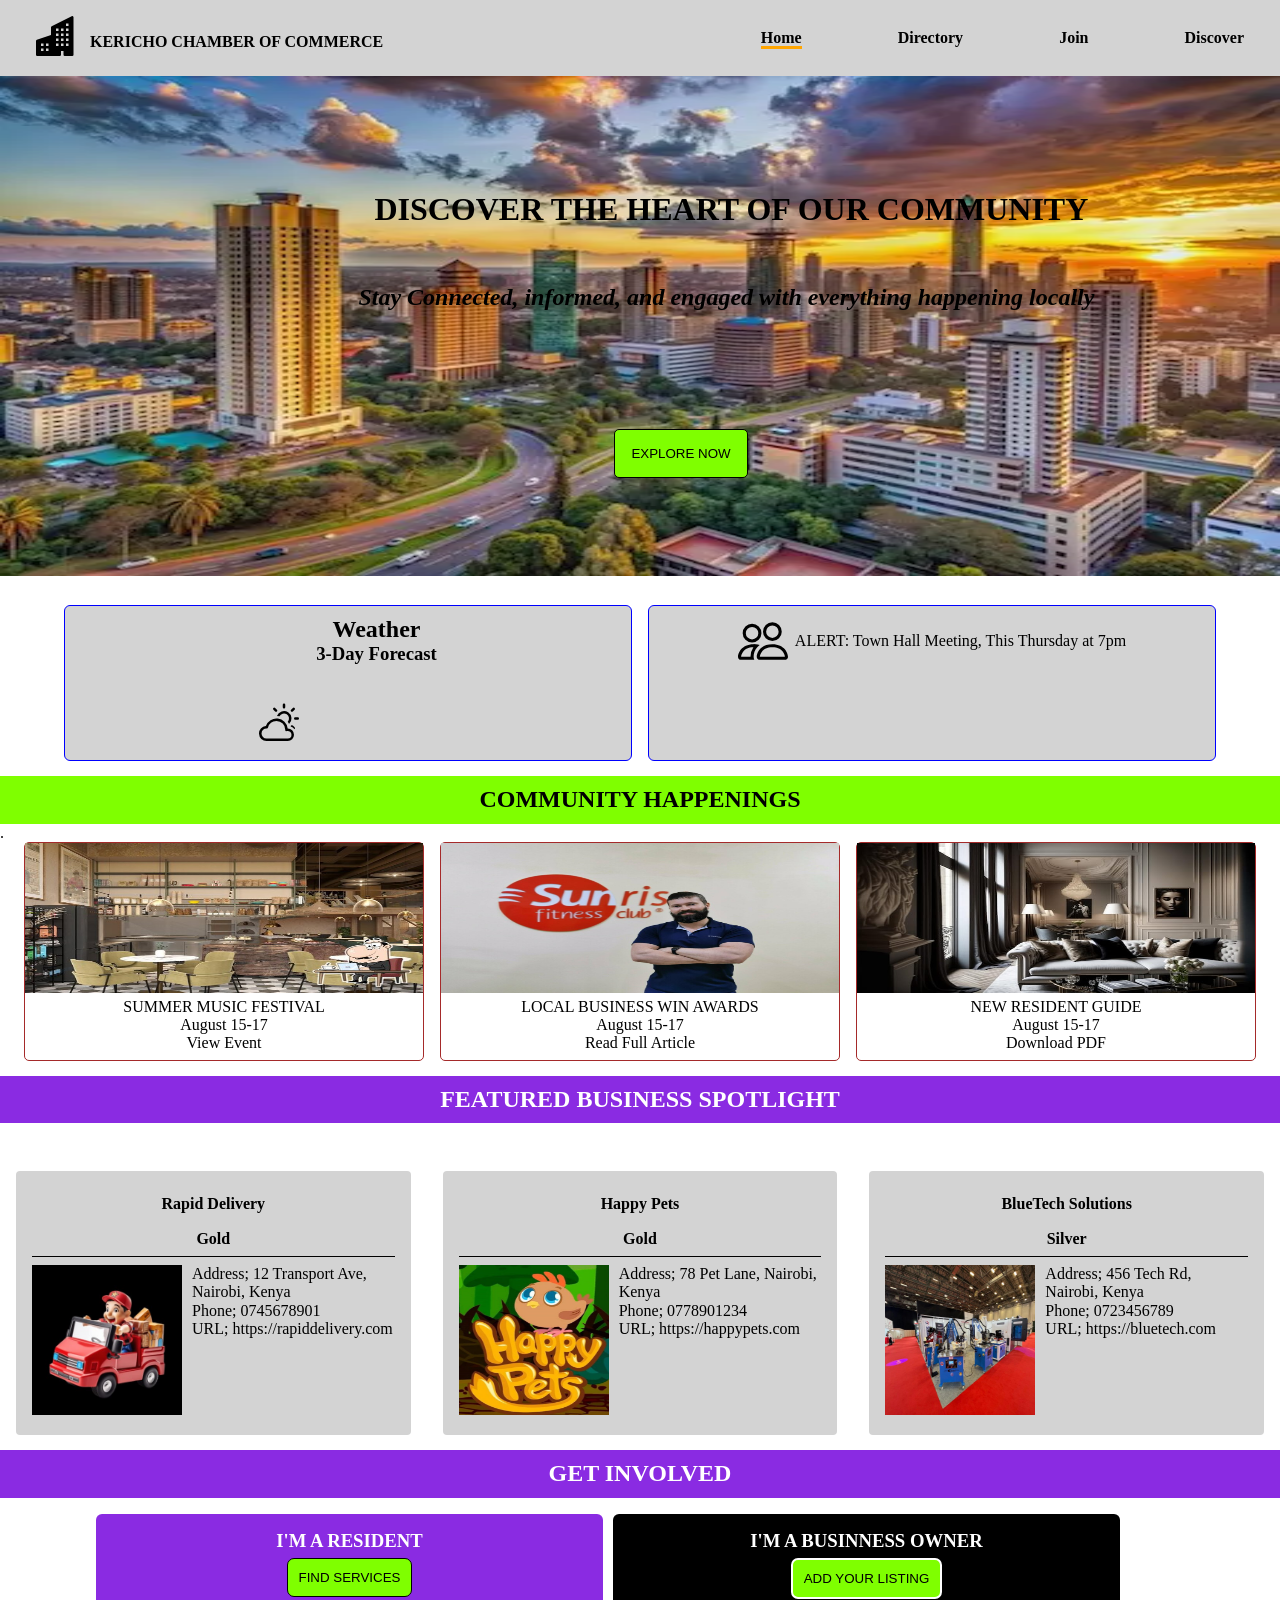
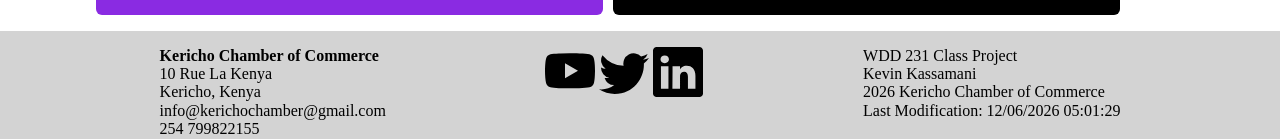
==== commit caa85787: "gg" ====
--- a/chamber/index.html
+++ b/chamber/index.html
@@ -37,8 +37,8 @@
             <ul>
                 <li><a href="#" class="active">Home</a></li>
                 <li><a href="directory.html">Directory</a> </li>
-                <li><a href="#">Join</a></li>
-                <li><a href="#">Discover</a></li>
+                <li><a href="join.html">Join</a></li>
+                <li><a href="directory.html">Discover</a></li>
             </ul>
         </nav>
     </header>
--- a/chamber/styles/mainn.css
+++ b/chamber/styles/mainn.css
@@ -158,6 +158,31 @@
 .bx{display:grid; grid-template-columns: 1fr 1fr; margin-top: 1rem;gap: 10px; justify-content: center;align-content: center;max-width: 80%;margin-left: 6rem;}
 .box button{padding: 11px;background-color: chartreuse;color: black;margin-top: 6px;border-radius: 7px;border: 1px solid black;}
 .box2 button{border: 2px solid white;}
+.join h1{color: blue;padding: 1rem;}
+.join form{background-color: #f8f9fa;padding: 1.5rem;border-radius: 11px;box-shadow: 0 2px 8px rgba(0,0,0,0.1);}
+.join form label{display: block;margin-bottom: 1rem;font-weight: 600;}
+.join form input, .join form select, .join form textarea{display: block;width: 100%;box-sizing: border-box;padding: 0.75rem;border: 1px solid #bbb;border-radius: 5px;font-family: inherit;font-size: 1rem;}
+.join form textarea{min-height: 120px;resize: vertical;}
+.join form input:focus, .join form select:focus, .join textarea:focus{outline: 2px solid #2563a6;border-color: #2563a6;}
+.join form input[type="submit"]{width: 100%;margin-top: 1rem;background-color: #2563a6;color: white;border: none;cursor: pointer;font-weight: bold;}
+form input[type="submit"]:hover{background-color: #174a7a;}
+.membership-cardss{display: grid;gap: 1rem;}
+.membership-cardd{padding: 1.5rem;border: 1px solid #ccc;border-radius: 10px;border-color: white;box-shadow: 0 2px 6px rgba(0,0,0,0.1);background-color: goldenrod;}
+.membership-cardd h2{margin-top: 0;}
+.membership-cardd p{line-height: 1.5;}
+.membership-cardd a{display: inline-block;margin-top: 0.5rem;font-weight: bold;}
+.form-div{display: grid;grid-template-columns: 2fr 1fr;margin-left: 1rem;margin-right: 1rem;gap: 1rem;}
+.membership-cardd{animation: cardEntrance 1s ease;}
+@keyframes cardEntrance{
+    from{
+        opacity:0;
+        transform: translateY(30px)
+    }
+    to{
+        opacity: 1;
+        transform: translateY(0);
+    }
+}
 @media screen and (max-width: 1000px) {
     #navMenu {
         display: none;
@@ -228,4 +253,5 @@
     .coom2{font-size: 16px;}
     .card-columnss{grid-template-columns:1fr ;}
     .bx{display: grid;grid-template-columns: 1fr;margin-left: 2.5rem;}
+    .form-div{grid-template-columns: 1fr;}
 }
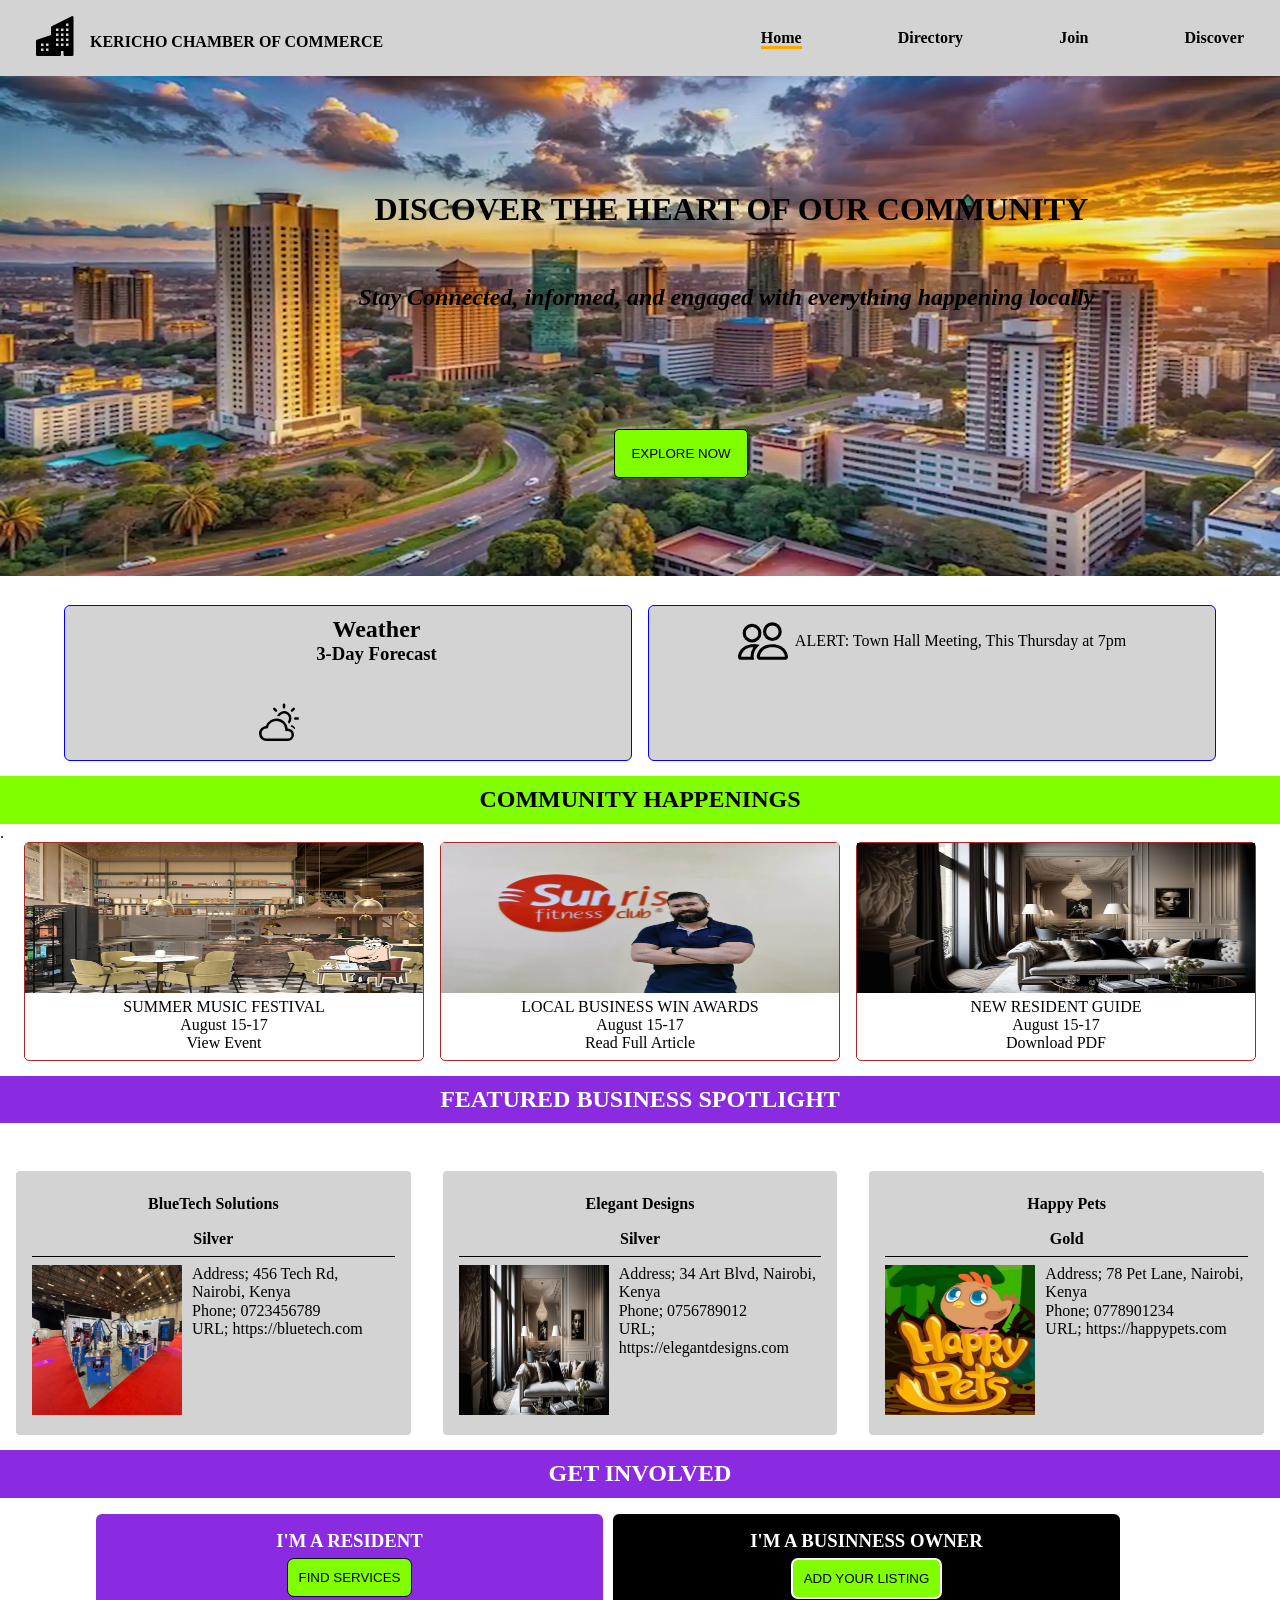
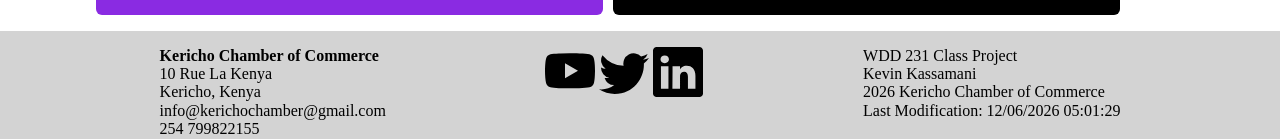
==== commit 27122c85: "discover" ====
--- a/chamber/index.html
+++ b/chamber/index.html
@@ -38,7 +38,7 @@
                 <li><a href="#" class="active">Home</a></li>
                 <li><a href="directory.html">Directory</a> </li>
                 <li><a href="join.html">Join</a></li>
-                <li><a href="directory.html">Discover</a></li>
+                <li><a href="discover.html">Discover</a></li>
             </ul>
         </nav>
     </header>
--- a/chamber/styles/mainn.css
+++ b/chamber/styles/mainn.css
@@ -21,7 +21,11 @@
     margin-left: auto;
     margin-right: 20px;
 }
-header nav a.active{font-weight: bolder;border-bottom: 3px solid orange;}
+
+header nav a.active {
+    font-weight: bolder;
+    border-bottom: 3px solid orange;
+}
 
 header img {
     margin-left: 20px;
@@ -133,56 +137,368 @@
     height: 50px;
 }
 
-main picture img{width: 100%;height: 500px;}
-.absolute-container{position: relative;}
-.absolute-container h1{position: absolute;top: 10%;left: 28%;margin-top: 3rem;font-weight: bold;color: black;}
-.absolute-container h2{position: absolute;top: 0;left: 28%;margin-top: 13rem;color: black;font-style: italic;}
-.absolute-container button{position: absolute;top: 70%;left:48%;padding: 1rem;border-radius: 5px;background-color: chartreuse;border: 1px solid black;}
-.w-card{background-color: lightgray;padding: 10px;border-radius: 6px;text-align: center;border: 1px solid blue;display: flex;gap: 7px;justify-content: center;}
-.w-flex{display: grid; grid-template-columns: 1fr 1fr;gap: 1rem;max-width: 90%;margin: 0 auto;margin-top: 1.5rem;}
-.w-card img{width: 50px;height: 50px;}
-.hyu img{margin-top: 5rem;padding-right: 10px;}
-
-.w-card p{margin-top: 6px;}
-.ppp{margin-top: 10px;}
-.coom{background-color: chartreuse;color: black;text-align: center;padding: 10px;margin-top: 15px;}
-.ha-card{border: 1px solid brown;border-radius: 5px;width: 400px;}
-.ha-flex{display: flex;gap: 1rem;justify-content: center;}
-.ha-card img{width: 100%;height: 150px;}
-.ha-card p{text-align: center;}
-.ha-card a{display: block;text-align: center;margin-bottom: 7px;}
-.coom2{background-color: blueviolet;color: white;text-align: center;padding: 10px;margin-top: 15px;}
-.card-columnss{display: grid;grid-template-columns: 1fr 1fr 1fr;}
-.box{padding: 1rem;background-color: blueviolet;color: white;display: inline-block;border-radius: 6px;text-align: center;}
-.box2{background-color: black;}
-.bx{display:grid; grid-template-columns: 1fr 1fr; margin-top: 1rem;gap: 10px; justify-content: center;align-content: center;max-width: 80%;margin-left: 6rem;}
-.box button{padding: 11px;background-color: chartreuse;color: black;margin-top: 6px;border-radius: 7px;border: 1px solid black;}
-.box2 button{border: 2px solid white;}
-.join h1{color: blue;padding: 1rem;}
-.join form{background-color: #f8f9fa;padding: 1.5rem;border-radius: 11px;box-shadow: 0 2px 8px rgba(0,0,0,0.1);}
-.join form label{display: block;margin-bottom: 1rem;font-weight: 600;}
-.join form input, .join form select, .join form textarea{display: block;width: 100%;box-sizing: border-box;padding: 0.75rem;border: 1px solid #bbb;border-radius: 5px;font-family: inherit;font-size: 1rem;}
-.join form textarea{min-height: 120px;resize: vertical;}
-.join form input:focus, .join form select:focus, .join textarea:focus{outline: 2px solid #2563a6;border-color: #2563a6;}
-.join form input[type="submit"]{width: 100%;margin-top: 1rem;background-color: #2563a6;color: white;border: none;cursor: pointer;font-weight: bold;}
-form input[type="submit"]:hover{background-color: #174a7a;}
-.membership-cardss{display: grid;gap: 1rem;}
-.membership-cardd{padding: 1.5rem;border: 1px solid #ccc;border-radius: 10px;border-color: white;box-shadow: 0 2px 6px rgba(0,0,0,0.1);background-color: goldenrod;}
-.membership-cardd h2{margin-top: 0;}
-.membership-cardd p{line-height: 1.5;}
-.membership-cardd a{display: inline-block;margin-top: 0.5rem;font-weight: bold;}
-.form-div{display: grid;grid-template-columns: 2fr 1fr;margin-left: 1rem;margin-right: 1rem;gap: 1rem;}
-.membership-cardd{animation: cardEntrance 1s ease;}
-@keyframes cardEntrance{
-    from{
-        opacity:0;
+main picture img {
+    width: 100%;
+    height: 500px;
+}
+
+.absolute-container {
+    position: relative;
+}
+
+.absolute-container h1 {
+    position: absolute;
+    top: 10%;
+    left: 28%;
+    margin-top: 3rem;
+    font-weight: bold;
+    color: black;
+}
+
+.absolute-container h2 {
+    position: absolute;
+    top: 0;
+    left: 28%;
+    margin-top: 13rem;
+    color: black;
+    font-style: italic;
+}
+
+.absolute-container button {
+    position: absolute;
+    top: 70%;
+    left: 48%;
+    padding: 1rem;
+    border-radius: 5px;
+    background-color: chartreuse;
+    border: 1px solid black;
+}
+
+.w-card {
+    background-color: lightgray;
+    padding: 10px;
+    border-radius: 6px;
+    text-align: center;
+    border: 1px solid blue;
+    display: flex;
+    gap: 7px;
+    justify-content: center;
+}
+
+.w-flex {
+    display: grid;
+    grid-template-columns: 1fr 1fr;
+    gap: 1rem;
+    max-width: 90%;
+    margin: 0 auto;
+    margin-top: 1.5rem;
+}
+
+.w-card img {
+    width: 50px;
+    height: 50px;
+}
+
+.hyu img {
+    margin-top: 5rem;
+    padding-right: 10px;
+}
+
+.w-card p {
+    margin-top: 6px;
+}
+
+.ppp {
+    margin-top: 10px;
+}
+
+.coom {
+    background-color: chartreuse;
+    color: black;
+    text-align: center;
+    padding: 10px;
+    margin-top: 15px;
+}
+
+.ha-card {
+    border: 1px solid brown;
+    border-radius: 5px;
+    width: 400px;
+}
+
+.ha-flex {
+    display: flex;
+    gap: 1rem;
+    justify-content: center;
+}
+
+.ha-card img {
+    width: 100%;
+    height: 150px;
+}
+
+.ha-card p {
+    text-align: center;
+}
+
+.ha-card a {
+    display: block;
+    text-align: center;
+    margin-bottom: 7px;
+}
+
+.coom2 {
+    background-color: blueviolet;
+    color: white;
+    text-align: center;
+    padding: 10px;
+    margin-top: 15px;
+}
+
+.card-columnss {
+    display: grid;
+    grid-template-columns: 1fr 1fr 1fr;
+}
+
+.box {
+    padding: 1rem;
+    background-color: blueviolet;
+    color: white;
+    display: inline-block;
+    border-radius: 6px;
+    text-align: center;
+}
+
+.box2 {
+    background-color: black;
+}
+
+.bx {
+    display: grid;
+    grid-template-columns: 1fr 1fr;
+    margin-top: 1rem;
+    gap: 10px;
+    justify-content: center;
+    align-content: center;
+    max-width: 80%;
+    margin-left: 6rem;
+}
+
+.box button {
+    padding: 11px;
+    background-color: chartreuse;
+    color: black;
+    margin-top: 6px;
+    border-radius: 7px;
+    border: 1px solid black;
+}
+
+.box2 button {
+    border: 2px solid white;
+}
+
+.join h1 {
+    color: blue;
+    padding: 1rem;
+}
+
+.join form {
+    background-color: #f8f9fa;
+    padding: 1.5rem;
+    border-radius: 11px;
+    box-shadow: 0 2px 8px rgba(0, 0, 0, 0.1);
+}
+
+.join form label {
+    display: block;
+    margin-bottom: 0;
+    font-weight: 600;
+}
+
+.join form input,
+.join form select,
+.join form textarea {
+    display: block;
+    width: 100%;
+    box-sizing: border-box;
+    padding: 0.75rem;
+    border: 1px solid #bbb;
+    border-radius: 5px;
+    font-family: inherit;
+    font-size: 1rem;
+    margin-bottom: 1rem;
+}
+
+.join form textarea {
+    min-height: 120px;
+    resize: vertical;
+}
+
+.join form input:focus,
+.join form select:focus,
+.join textarea:focus {
+    outline: 2px solid #2563a6;
+    border-color: #2563a6;
+}
+
+.join form input[type="submit"] {
+    width: 100%;
+    margin-top: 1rem;
+    background-color: #2563a6;
+    color: white;
+    border: none;
+    cursor: pointer;
+    font-weight: bold;
+}
+
+form input[type="submit"]:hover {
+    background-color: #174a7a;
+}
+
+.membership-cardss {
+    display: grid;
+    gap: 1rem;
+}
+
+.membership-cardd {
+    padding: 1.5rem;
+    border: 1px solid #ccc;
+    border-radius: 10px;
+    border-color: white;
+    box-shadow: 0 2px 6px rgba(0, 0, 0, 0.1);
+    background-color: goldenrod;
+    animation: cardEntrance 1s ease;
+}
+
+.membership-cardd h2 {
+    margin-top: 0;
+}
+
+.membership-cardd p {
+    line-height: 1.5;
+}
+
+.membership-cardd a {
+    display: inline-block;
+    margin-top: 0.5rem;
+    font-weight: bold;
+    color: rgba(0 0 139)
+}
+
+.form-div {
+    display: grid;
+    grid-template-columns: 2fr 1fr;
+    margin-left: 1rem;
+    margin-right: 1rem;
+    gap: 1rem;
+}
+
+
+@keyframes cardEntrance {
+    from {
+        opacity: 0;
         transform: translateY(30px)
     }
-    to{
+
+    to {
         opacity: 1;
         transform: translateY(0);
     }
 }
+
+dialog {
+    width: 500px;
+    padding: 20px;
+    border: none;
+    border-radius: 10px;
+    margin: auto;
+}
+
+dialog::backdrop {
+    background: rgba(0, 0, 0, 0.5);
+}
+
+dialog button {
+    padding: 10px;
+    border: 1px solid black;
+    background: red;
+    color: black;
+    text-align: center;
+    border-radius: 6px;
+    display: block;
+    margin: 0 auto;
+    margin-top: 1rem;
+    width: 100px;
+}
+
+dialog h2 {
+    padding: 10px;
+    text-align: center;
+}
+
+.may {
+    max-width: 600px;
+    margin: 60px auto;
+    padding: 30px;
+    background: #f5f5f5;
+    border-radius: 12px;
+    box-shadow: 0 4px 15px rgba(0, 0, 0, 0.15);
+}
+
+.may h1 {
+    text-align: center;
+    margin-bottom: 30px;
+}
+
+.may p {
+    padding: 12px;
+    margin: 10px 0;
+    background: white;
+    border-radius: 6px;
+    font-size: 16px;
+}
+
+.may span {
+    font-weight: bold;
+}
+
+.discover-grid {
+    display: grid;
+    grid-template-areas:
+        "card1 card2 card3 card4"
+        "card1 card5 card6 card4"
+        "card7 card5 card6 card8";
+        grid-template-columns: repeat(4,1fr);
+    gap: 1rem;
+}
+
+.discover-card:nth-child(1) { grid-area: card1; }
+.discover-card:nth-child(2) { grid-area: card2; }
+.discover-card:nth-child(3) { grid-area: card3; }
+.discover-card:nth-child(4) { grid-area: card4; }
+.discover-card:nth-child(5) { grid-area: card5; }
+.discover-card:nth-child(6) { grid-area: card6; }
+.discover-card:nth-child(7) { grid-area: card7; }
+.discover-card:nth-child(8) { grid-area: card8; }
+
+#visit-message{text-align: center; font-weight: 600;margin-top: 2rem;margin-bottom: 2rem;}
+.discover-card img:hover{transform: scale(1.05);}
+.discover-card img{width: 100%;transition: transform 0.3s ease;border-radius: 8px;}
+.learn-more{display: inline-block;text-decoration: none;padding: 0.6rem 1rem;background-color: #006400;color: white;border: none;border-radius: 5px;cursor: pointer;}
+.discover-card{background-color: #fff;border-radius: 10px;padding: 1rem;box-shadow: 0 2px 8px rgba(0,0,0,0.15);margin-top: 1rem;}
+.discover-card h2{margin-bottom: 0.75rem;font-size: 1.3rem;text-align: center;}
+.discover-card address{margin: 0.75rem 0;font-style: normal;font-weight: 600;}
+.discover-card p{line-height: 1.6;margin-bottom: 1rem;}
+.discover-card figure{margin: 0;}
+.discover-grid{margin-left: 1rem;margin-right: 1rem;}
+
+@media screen and (min-width: 641px) and (max-width: 1024px){
+    .discover-grid{
+        grid-template-areas: "card1 card2" "card3 card4" "card5 card6" "card7 card8";
+        grid-template-columns: 1fr 1fr;
+    }
+}
+
 @media screen and (max-width: 1000px) {
     #navMenu {
         display: none;
@@ -243,15 +559,59 @@
         gap: 1rem;
         padding-left: 1rem;
     }
-    .absolute-container h1{left: 20%;}
-    .absolute-container h2{left: 10%;margin-top: 18rem;}
-    .absolute-container button{left: 33%;top: 83%;}
-    .w-flex{display: block;}
-    .w-card{margin-bottom: 11px;}
-    .ha-flex{display: block;}
-    .ha-card{width: 300px;margin: 0 auto;margin-bottom: 15px;}
-    .coom2{font-size: 16px;}
-    .card-columnss{grid-template-columns:1fr ;}
-    .bx{display: grid;grid-template-columns: 1fr;margin-left: 2.5rem;}
-    .form-div{grid-template-columns: 1fr;}
+
+    .absolute-container h1 {
+        left: 20%;
+    }
+
+    .absolute-container h2 {
+        left: 10%;
+        margin-top: 18rem;
+    }
+
+    .absolute-container button {
+        left: 33%;
+        top: 83%;
+    }
+
+    .w-flex {
+        display: block;
+    }
+
+    .w-card {
+        margin-bottom: 11px;
+    }
+
+    .ha-flex {
+        display: block;
+    }
+
+    .ha-card {
+        width: 300px;
+        margin: 0 auto;
+        margin-bottom: 15px;
+    }
+
+    .coom2 {
+        font-size: 16px;
+    }
+
+    .card-columnss {
+        grid-template-columns: 1fr;
+    }
+
+    .bx {
+        display: grid;
+        grid-template-columns: 1fr;
+        margin-left: 2.5rem;
+    }
+
+    .form-div {
+        grid-template-columns: 1fr;
+    }
+    .discover-grid{
+        grid-template-areas: "card1" "card2" "card3" "card4" "card5" "card6" "card7" "card8";
+        grid-template-columns: 1fr;
+    }
+    .discover-grid{justify-items: center;}
 }
